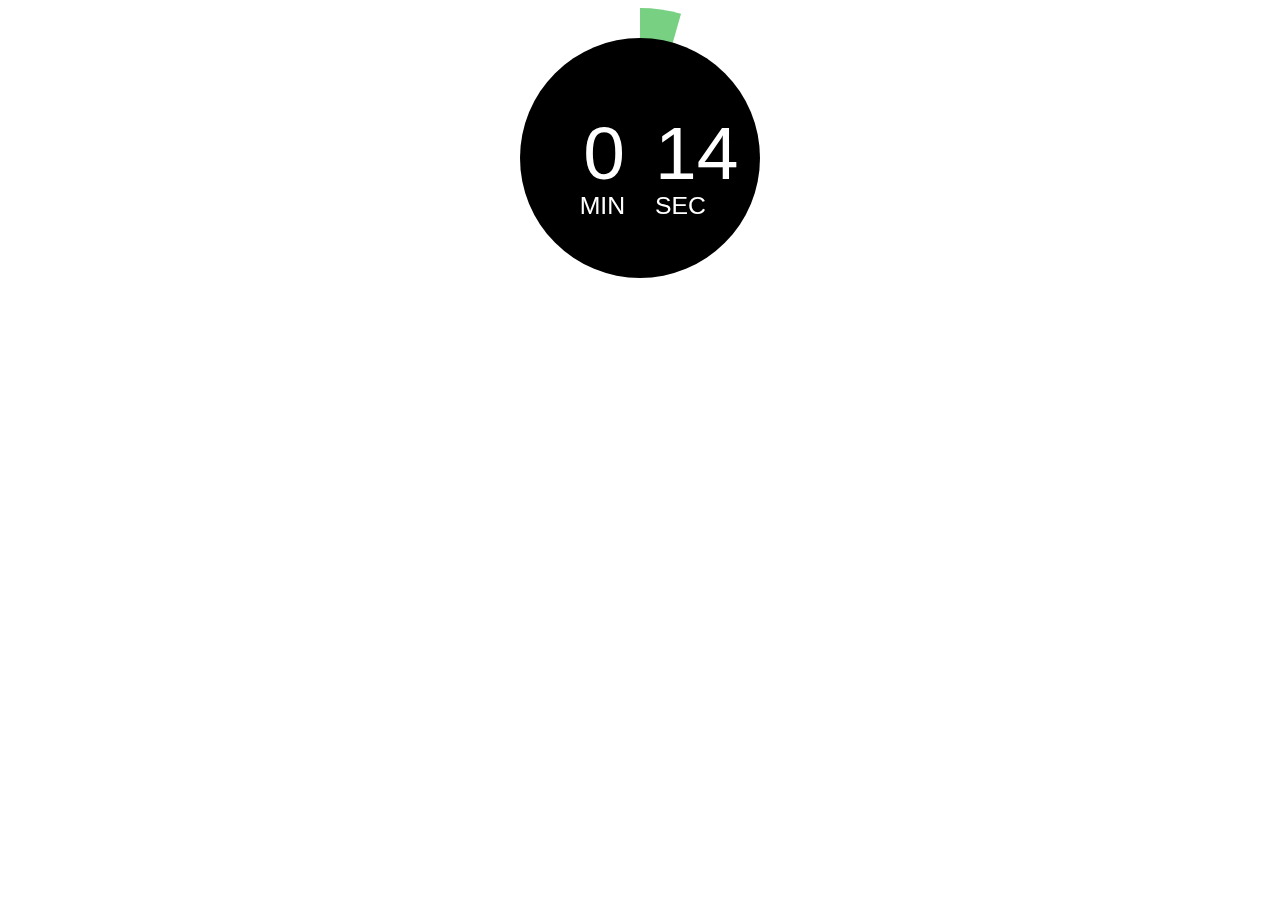
==== challenge_7/index.html @ cbccfc34 "completed challenge 7" ====
<!DOCTYPE html>
<html>
<head>
    <meta charset="utf-8" />
    <meta http-equiv="X-UA-Compatible" content="IE=edge">
    <title>Page Title</title>
    <meta name="viewport" content="width=device-width, initial-scale=1">
    <style>
    
    body {
  background: white;
}

    </style>
</head>
<body>

      <center>  <canvas id="countdown" width="300px" height="300px" >   </center>

 <script>


   function buildTimer(id, durationMs) {
  var options = {
    meter: {
      radius: 0.50,
      colors: [
        {
          filter: ratio => ratio < 0.50,
          color: 'rgba(120, 208, 130, 1)',
          someArbitraryData: 'green',
        },
        {
          filter: ratio => ratio >= 0.50 && ratio < 0.75,
          color: 'rgba(252, 255, 128, 1)',
          someArbitraryData: 'yellow',
        },
        {
          filter: ratio => ratio >= 0.75,
          color: 'rgba(235, 105, 103, 1)',
          someArbitraryData: 'red',
        },
      ],
    },
    plug: {
      radius: 0.40,
      color: 'black',
    },
    timer: {
      fontFamily: 'Roboto, Arial, Helvetica, sans-serif',
      fontSize: 0.25,
      color: 'white',
      minutes: {
        left: 0.05,
      },
      seconds: {
        right: 0.05,
      }
    },
    events: {
      end: {
        triggered: false,
        callbacks: [],
      },
      changeColor: {
        callbacks: [],
      }
    },
  };
  
  var canvas = document.getElementById(id);
  var ctx = canvas.getContext('2d');
  var start = performance.now();
  var center = {
    x: canvas.width / 2,
    y: canvas.height / 2,
  };
  var dimensions = {
    width: canvas.width,
    height: canvas.height,
    meter: {
      x: center.x,
      y: center.y,
      radius: canvas.width * options.meter.radius,
    },
    plug: {
      x: center.x,
      y: center.y,
      radius: canvas.width * options.plug.radius,
    },
    timer: {
      fontSize: canvas.width * options.timer.fontSize,
      minutes: {
        x: center.x - canvas.width * options.timer.minutes.left,
        y: center.y
      },
      seconds: {
        x: center.x + canvas.width * options.timer.seconds.right,
        y: center.y
      },
    }
  }
  
  var lastColor=null;
  function handleAnimationFrame() {
    var currentMs = performance.now() - start;
    if (currentMs < durationMs * 1.1) {
      var remainingMs = Math.max(durationMs - currentMs, 0);
      var ratio = Math.min(currentMs / durationMs, 1);
      var label = {};
      label.minutes = Math.floor(remainingMs / 1000 / 60);
      label.seconds = Math.floor(remainingMs / 1000 - (label.minutes * 60));
      
      ctx.clearRect(0, 0, dimensions.width, dimensions.height);
      
      // Draw meter
      ctx.save();
      ctx.beginPath();
      ctx.moveTo(dimensions.meter.x, dimensions.meter.y);
      ctx.lineTo(dimensions.meter.x, dimensions.meter.y - dimensions.meter.radius);
      var arcStart = Math.PI * 1.5;
      var arcEnd = arcStart + (Math.PI * 2 * ratio);
      ctx.arc(dimensions.meter.x, dimensions.meter.y, dimensions.meter.radius, arcStart, arcEnd);
      ctx.lineTo(dimensions.meter.x, dimensions.meter.y);
      ctx.closePath();
      
      var selectedColor = options.meter.colors.filter(x => x.filter(ratio))[0];
      if (lastColor !== selectedColor) {
        options.events.changeColor.callbacks.forEach(f => f(selectedColor));
      }
      lastColor = selectedColor;
      
      ctx.fillStyle = selectedColor.color;
      ctx.fill();
      ctx.restore();

      // Draw static center
      ctx.save();
      ctx.beginPath();
      ctx.arc(dimensions.plug.x, dimensions.plug.y, dimensions.plug.radius, 0, Math.PI * 2);
      ctx.closePath();
      ctx.fillStyle = options.plug.color;
      ctx.fill();
      ctx.restore();
      
      // Draw dynamic text
      ctx.save();
      ctx.font = `${dimensions.timer.fontSize}px ${options.timer.fontFamily}`;
      ctx.fillStyle = options.timer.color;
      ctx.textBaseline = 'middle';
      ctx.textAlign = 'right';
      
      ctx.fillText(label.minutes, dimensions.timer.minutes.x, dimensions.timer.minutes.y);

      ctx.textAlign = 'left';
      ctx.fillText(label.seconds, dimensions.timer.seconds.x, dimensions.timer.seconds.y)
      ctx.restore();
      
      // Draw static text
      ctx.save();
      var labelFontSize = dimensions.timer.fontSize * 0.33;
      ctx.font = `${labelFontSize}px ${options.timer.fontFamily}`;
      ctx.fillStyle = options.timer.color;
      ctx.textBaseline = 'middle';
      ctx.textAlign = 'right';
      ctx.fillText('MIN', dimensions.timer.minutes.x, dimensions.timer.minutes.y + labelFontSize * 2)
      ctx.textAlign = 'left';
      ctx.fillText('SEC', dimensions.timer.seconds.x, dimensions.timer.seconds.y + labelFontSize * 2)
      ctx.restore();
      
      window.requestAnimationFrame(handleAnimationFrame);
    }
    
    if (currentMs >= durationMs && !options.events.end.triggered) {
      options.events.end.callbacks.forEach(f => f());
      options.events.end.triggered = true;
    }
  }
  
  function startCountdown() {
    window.requestAnimationFrame(handleAnimationFrame);
  }
  
  startCountdown();
  
  return {
    on: (event, callback) => {
      options.events[event].callbacks.push(callback);
    },
    reset: () => {
      start = performance.now();
      options.events.end.triggered = false;
      startCountdown();
    }
  }
}
var timer = buildTimer('countdown', 0.26 * 60 * 1000);
timer.on('end', e => console.log('complete'));
timer.on('changeColor', e => console.log('changed color', e));





// Dev option
document.onclick = e => {
  timer.reset(0);
}

    </script>

</body>
</html>
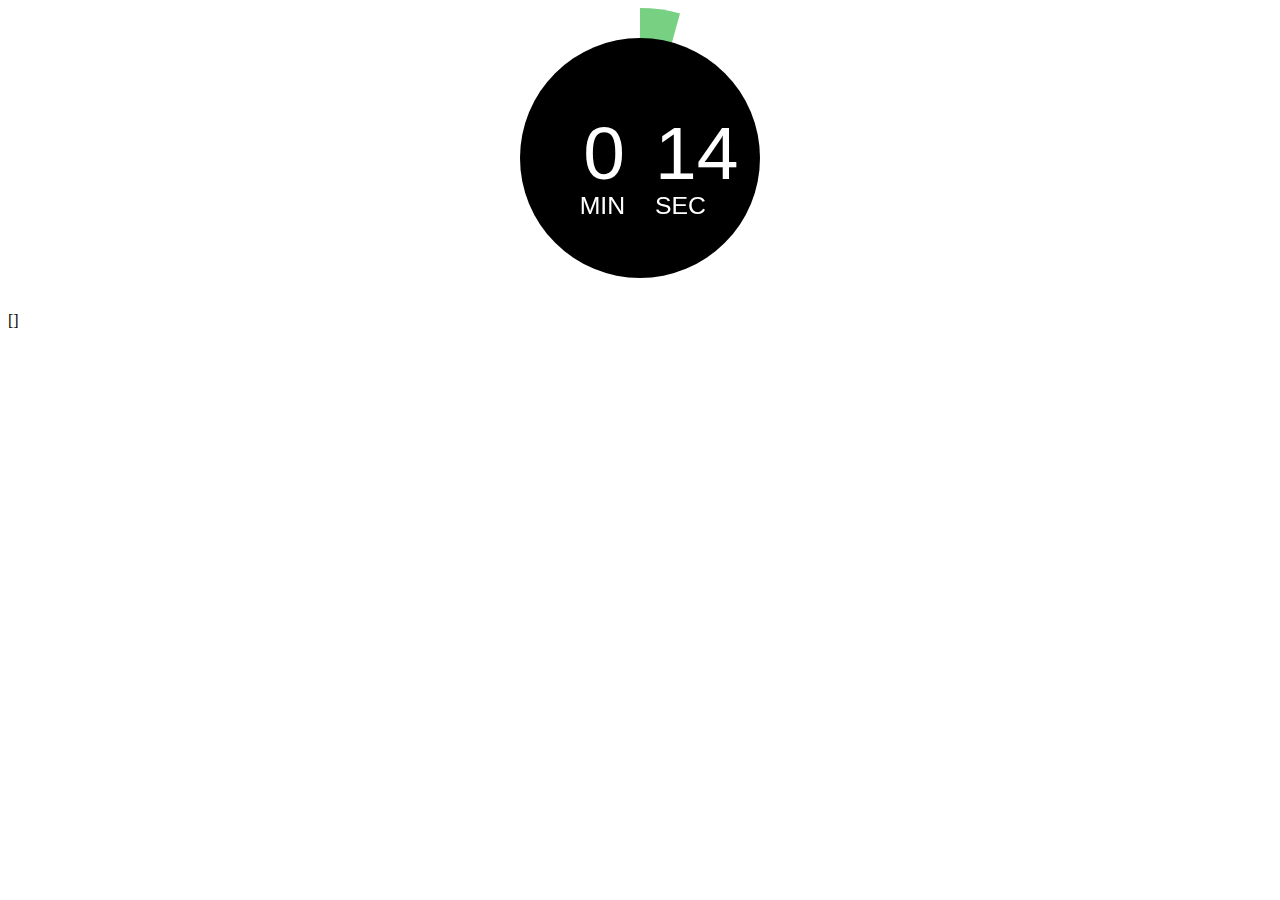
==== commit c3f6866d: "did challenge 8" ====
--- a/challenge_7/index.html
+++ b/challenge_7/index.html
@@ -100,7 +100,7 @@
       },
     }
   }
-  
+
   var lastColor=null;
   function handleAnimationFrame() {
     var currentMs = performance.now() - start;
@@ -210,4 +210,4 @@
     </script>
 
 </body>
-</html>+</html>[]